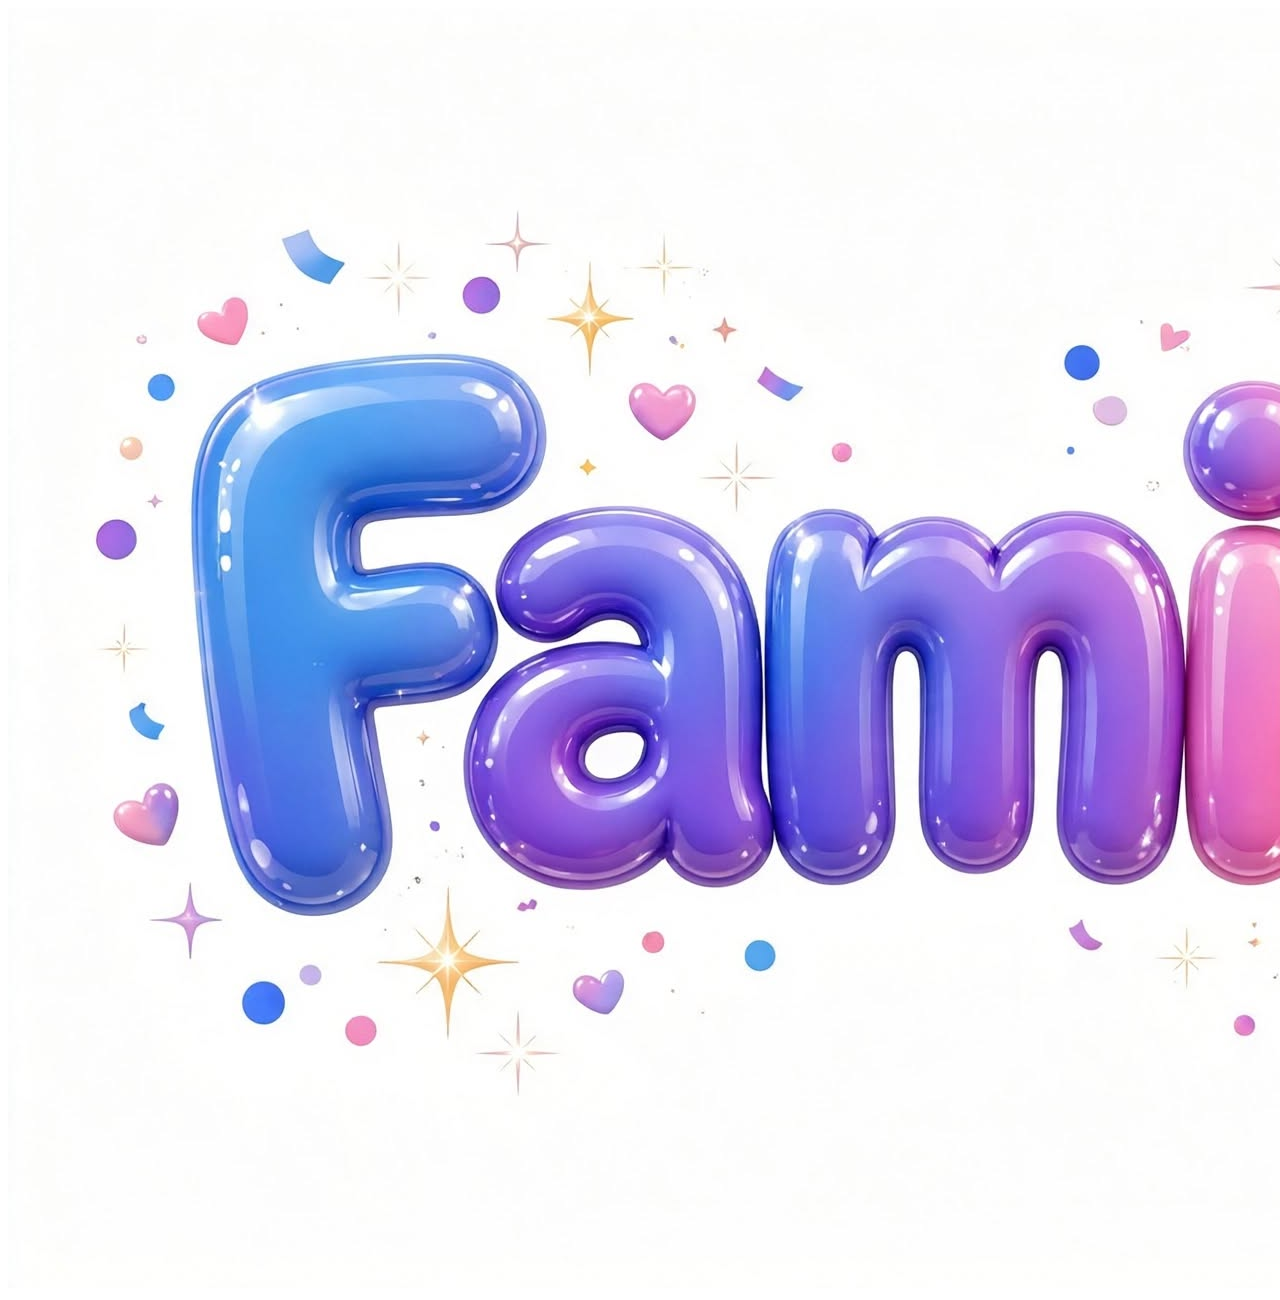
==== family.html @ c5fc2602 "gdrfgdf" ====
<!DOCTYPE html>
<html lang="en">
<head>
    <meta charset="UTF-8">
    <meta name="viewport" content="width=device-width, initial-scale=1.0">
    <title>Family</title>
</head>
<body>
    <img src="family_bubble_celebration.jpg" alt="">
    
</body> 
</html>
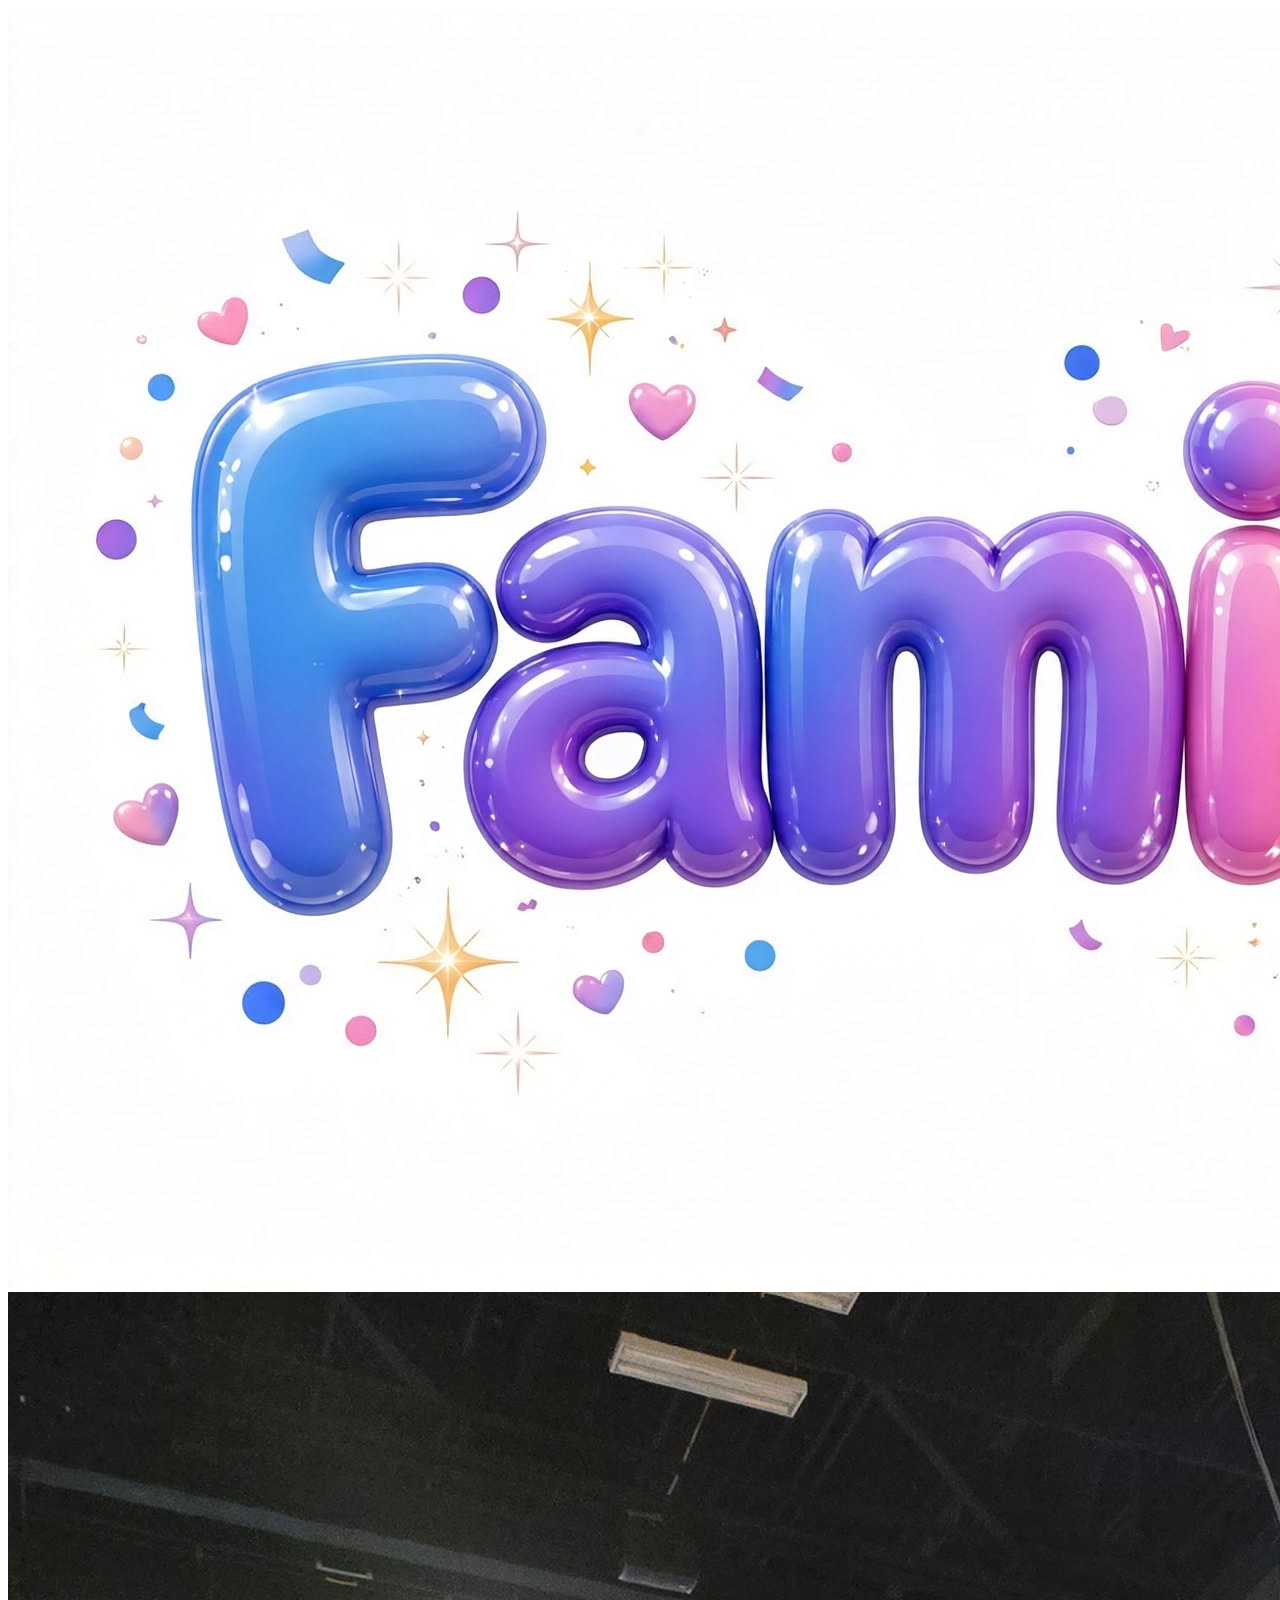
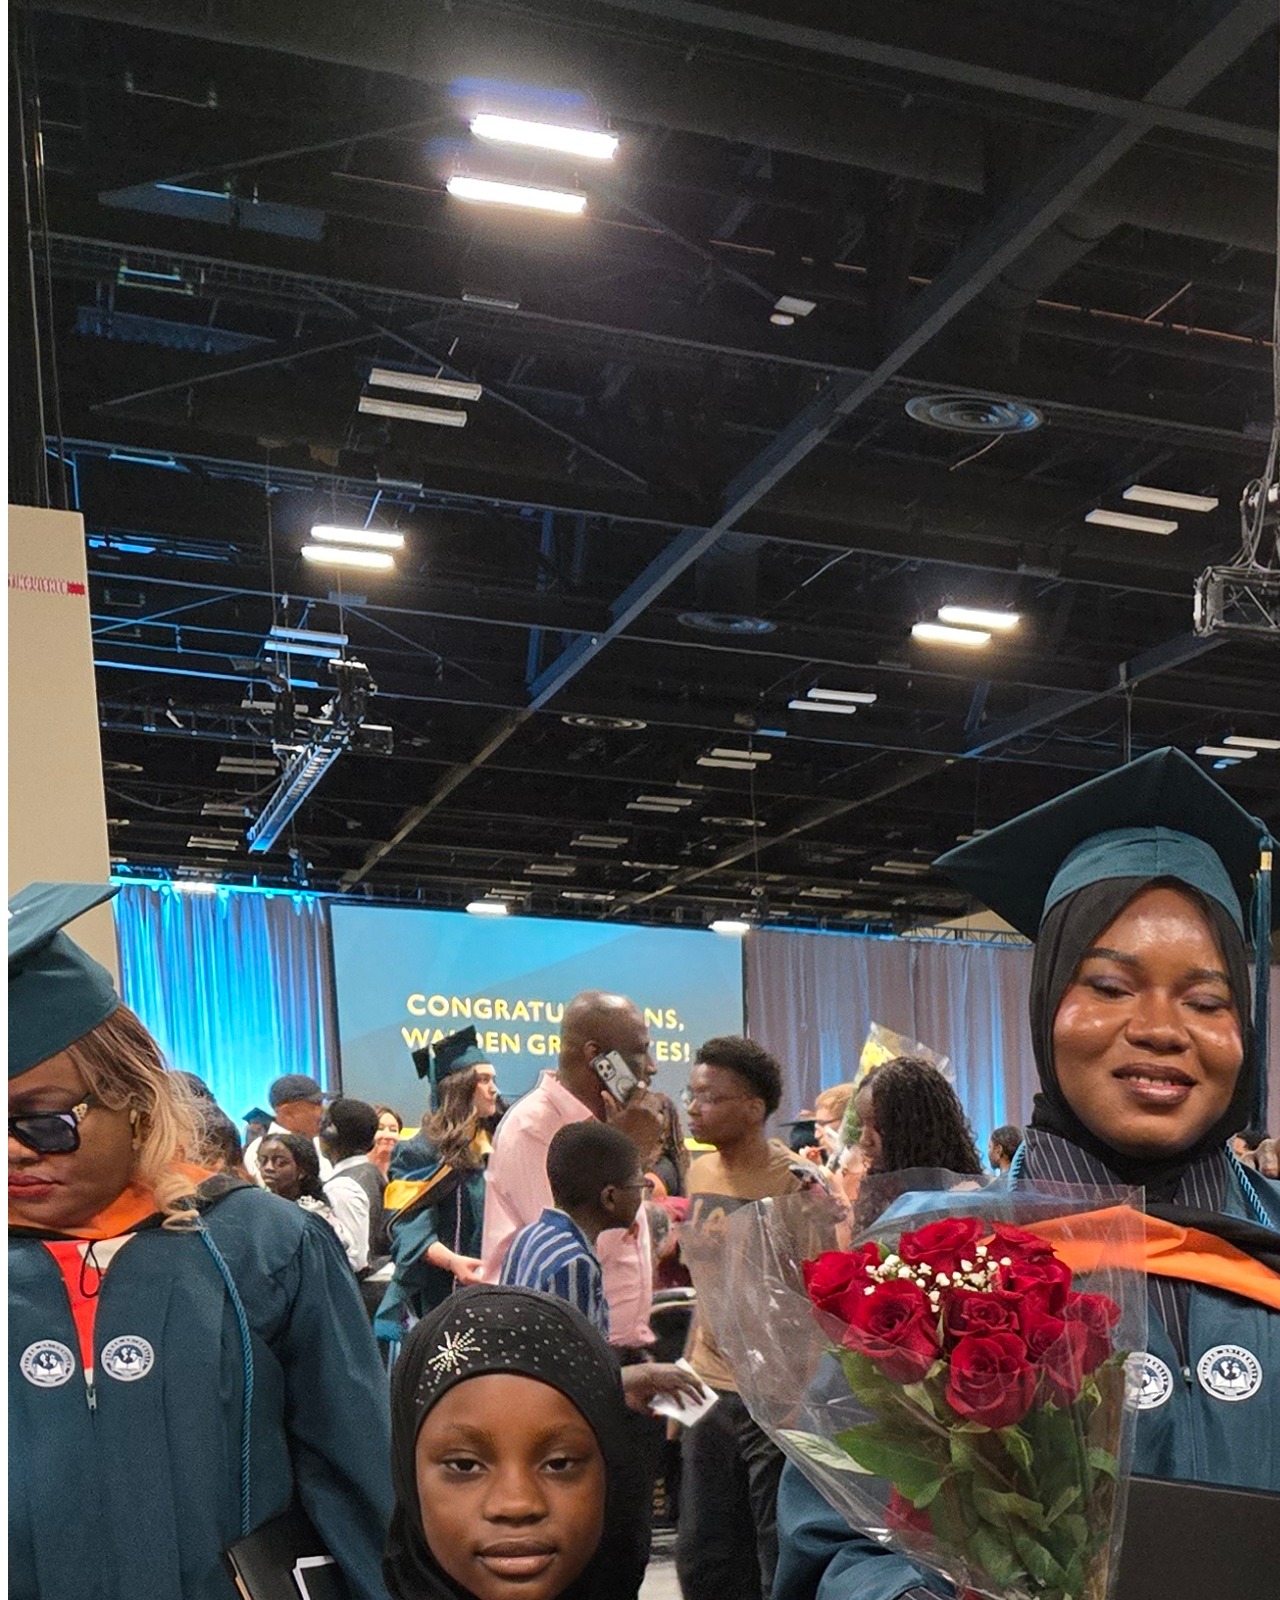
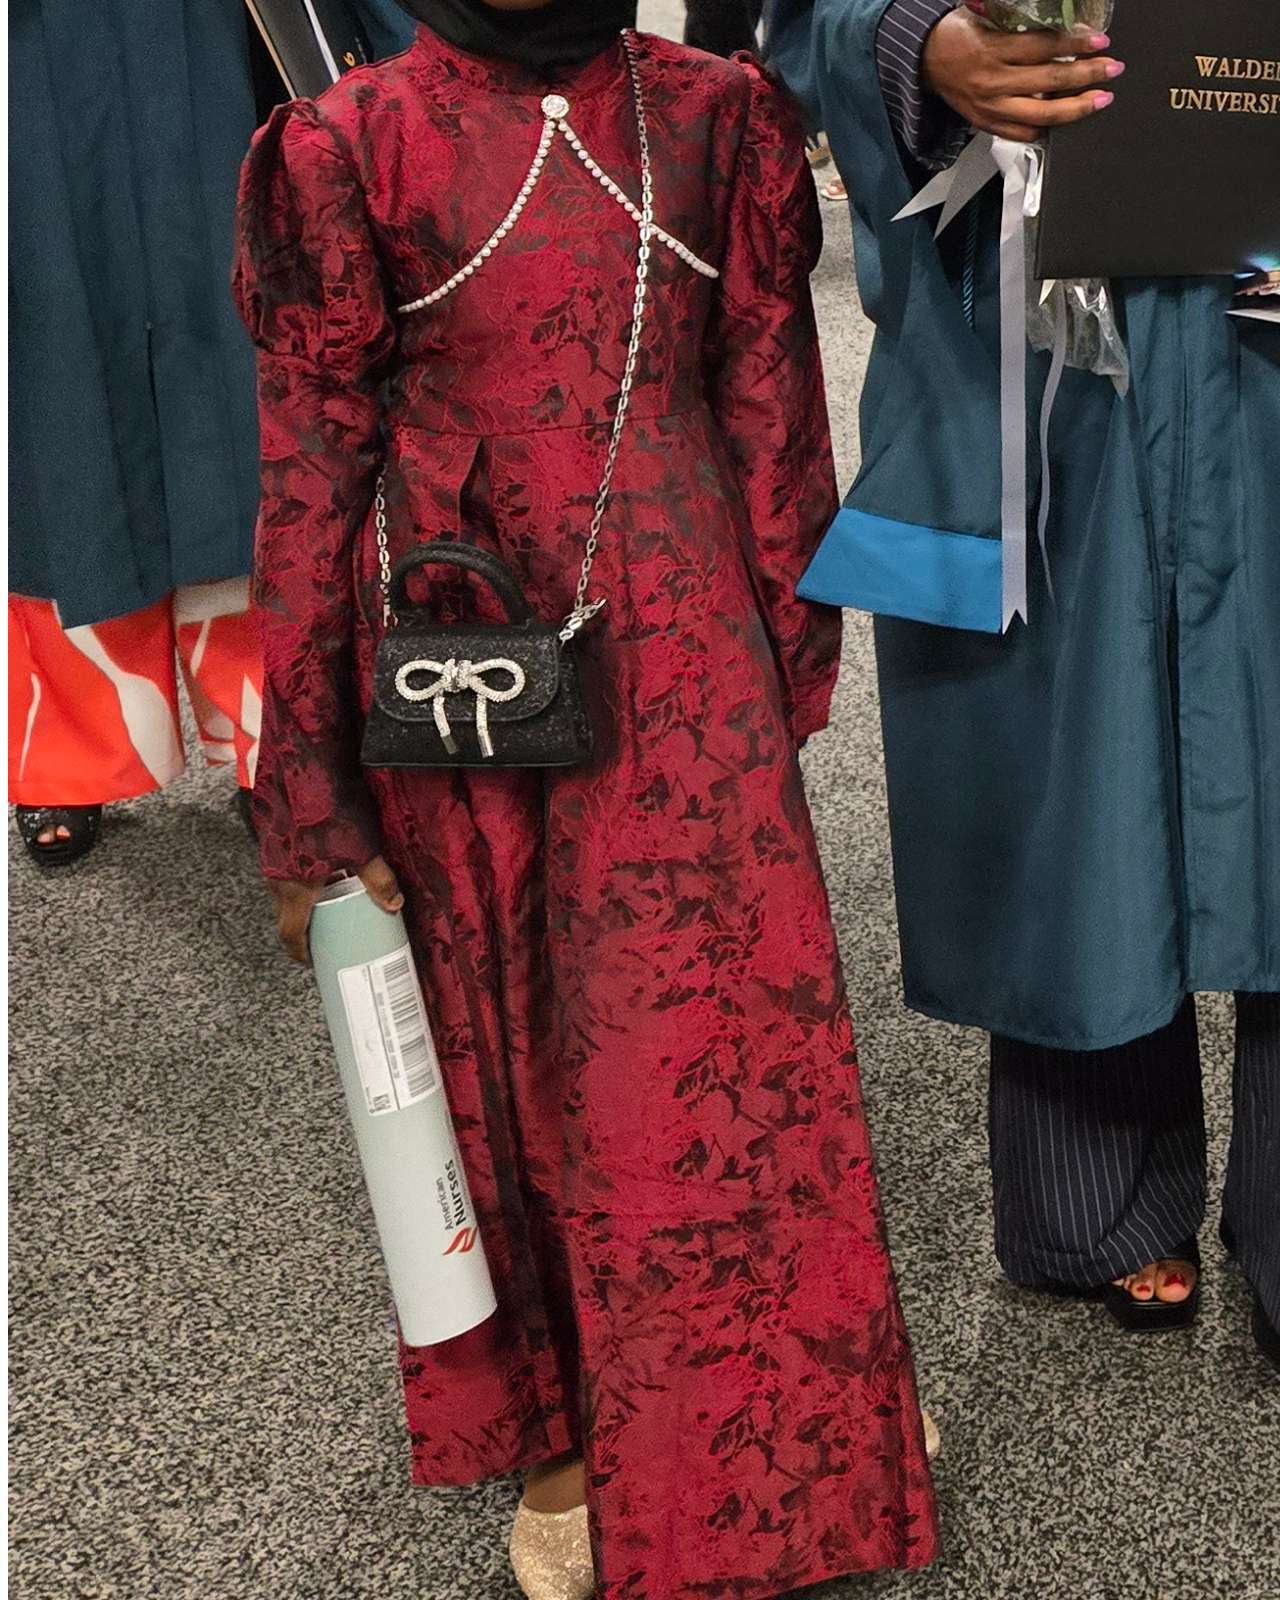
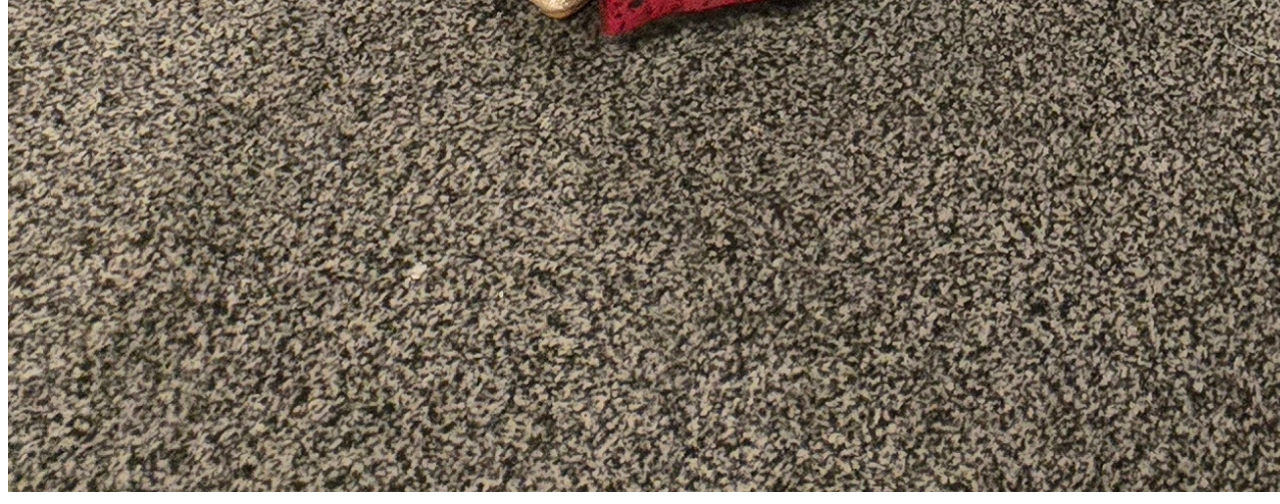
==== commit c7dd074a: "uj" ====
--- a/family.html
+++ b/family.html
@@ -7,6 +7,7 @@
 </head>
 <body>
     <img src="family_bubble_celebration.jpg" alt="">
+    <img src="family.jpg" alt="">
     
 </body> 
 </html>
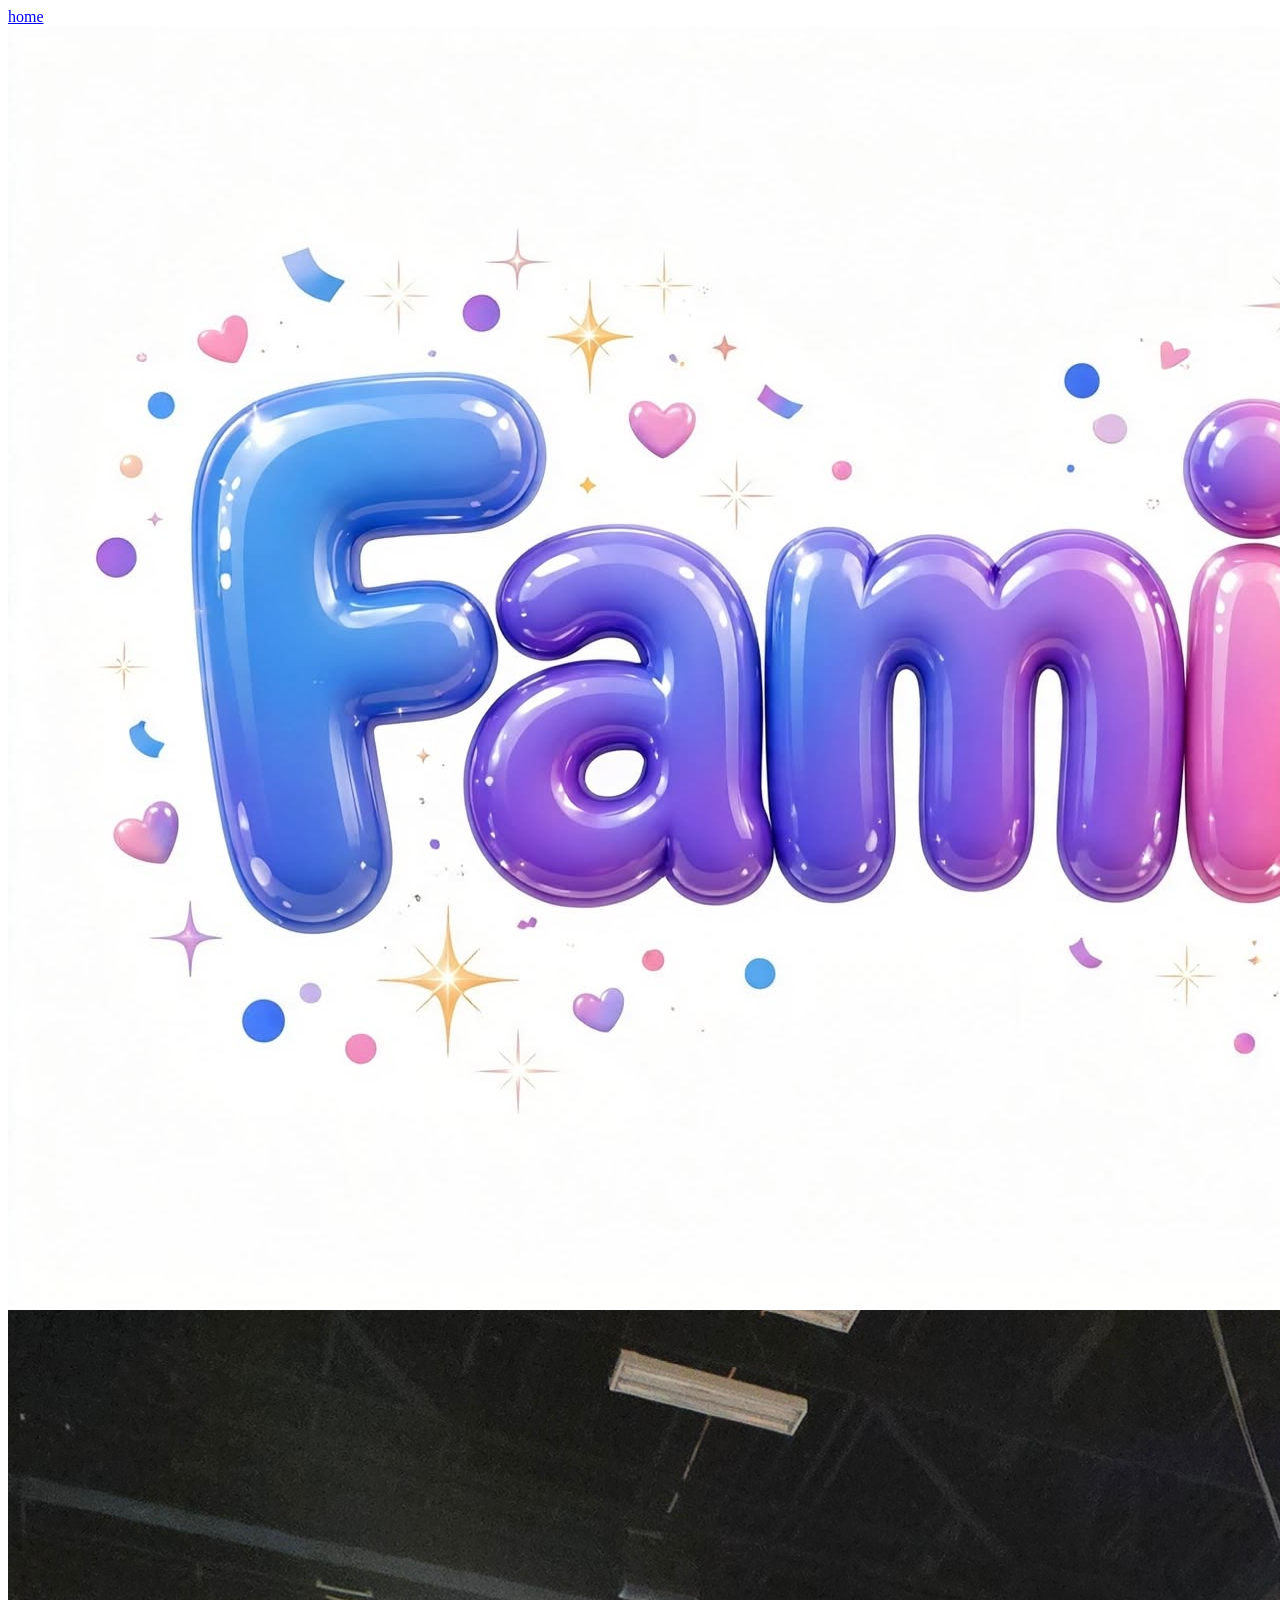
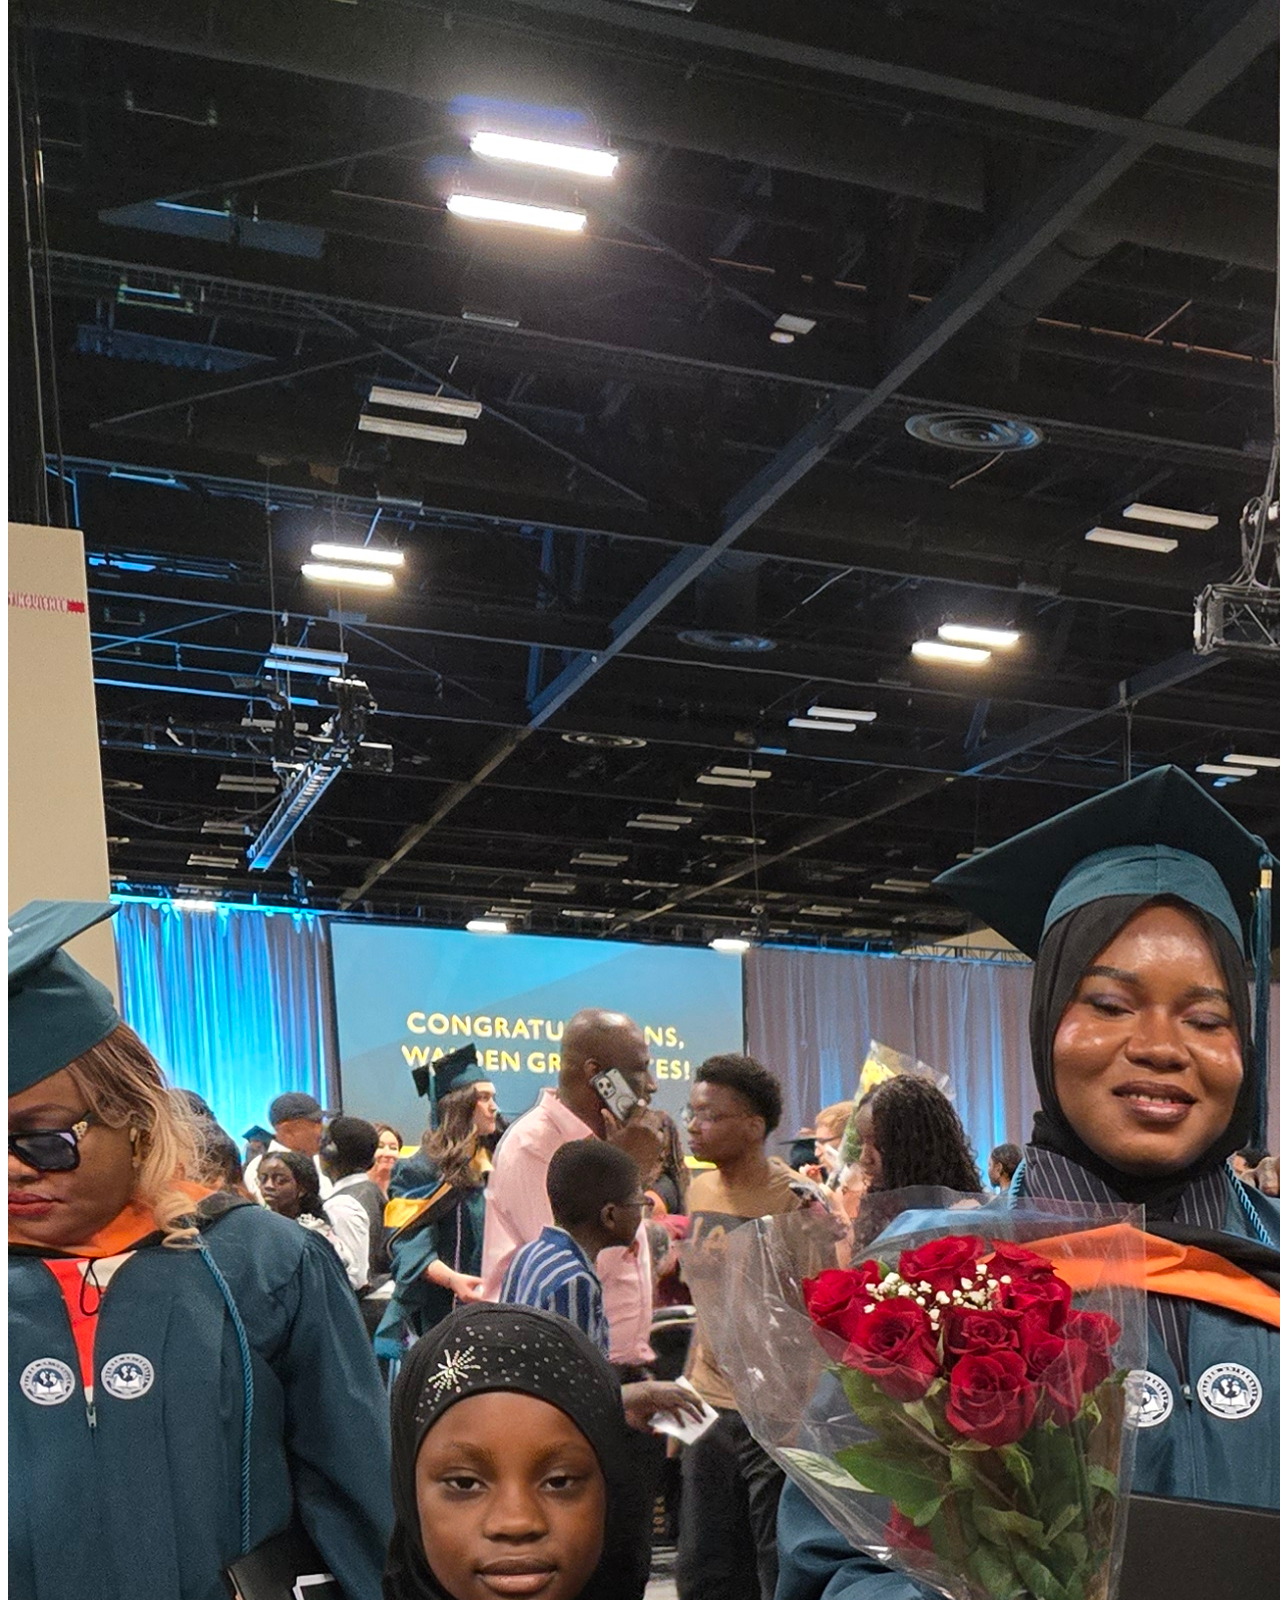
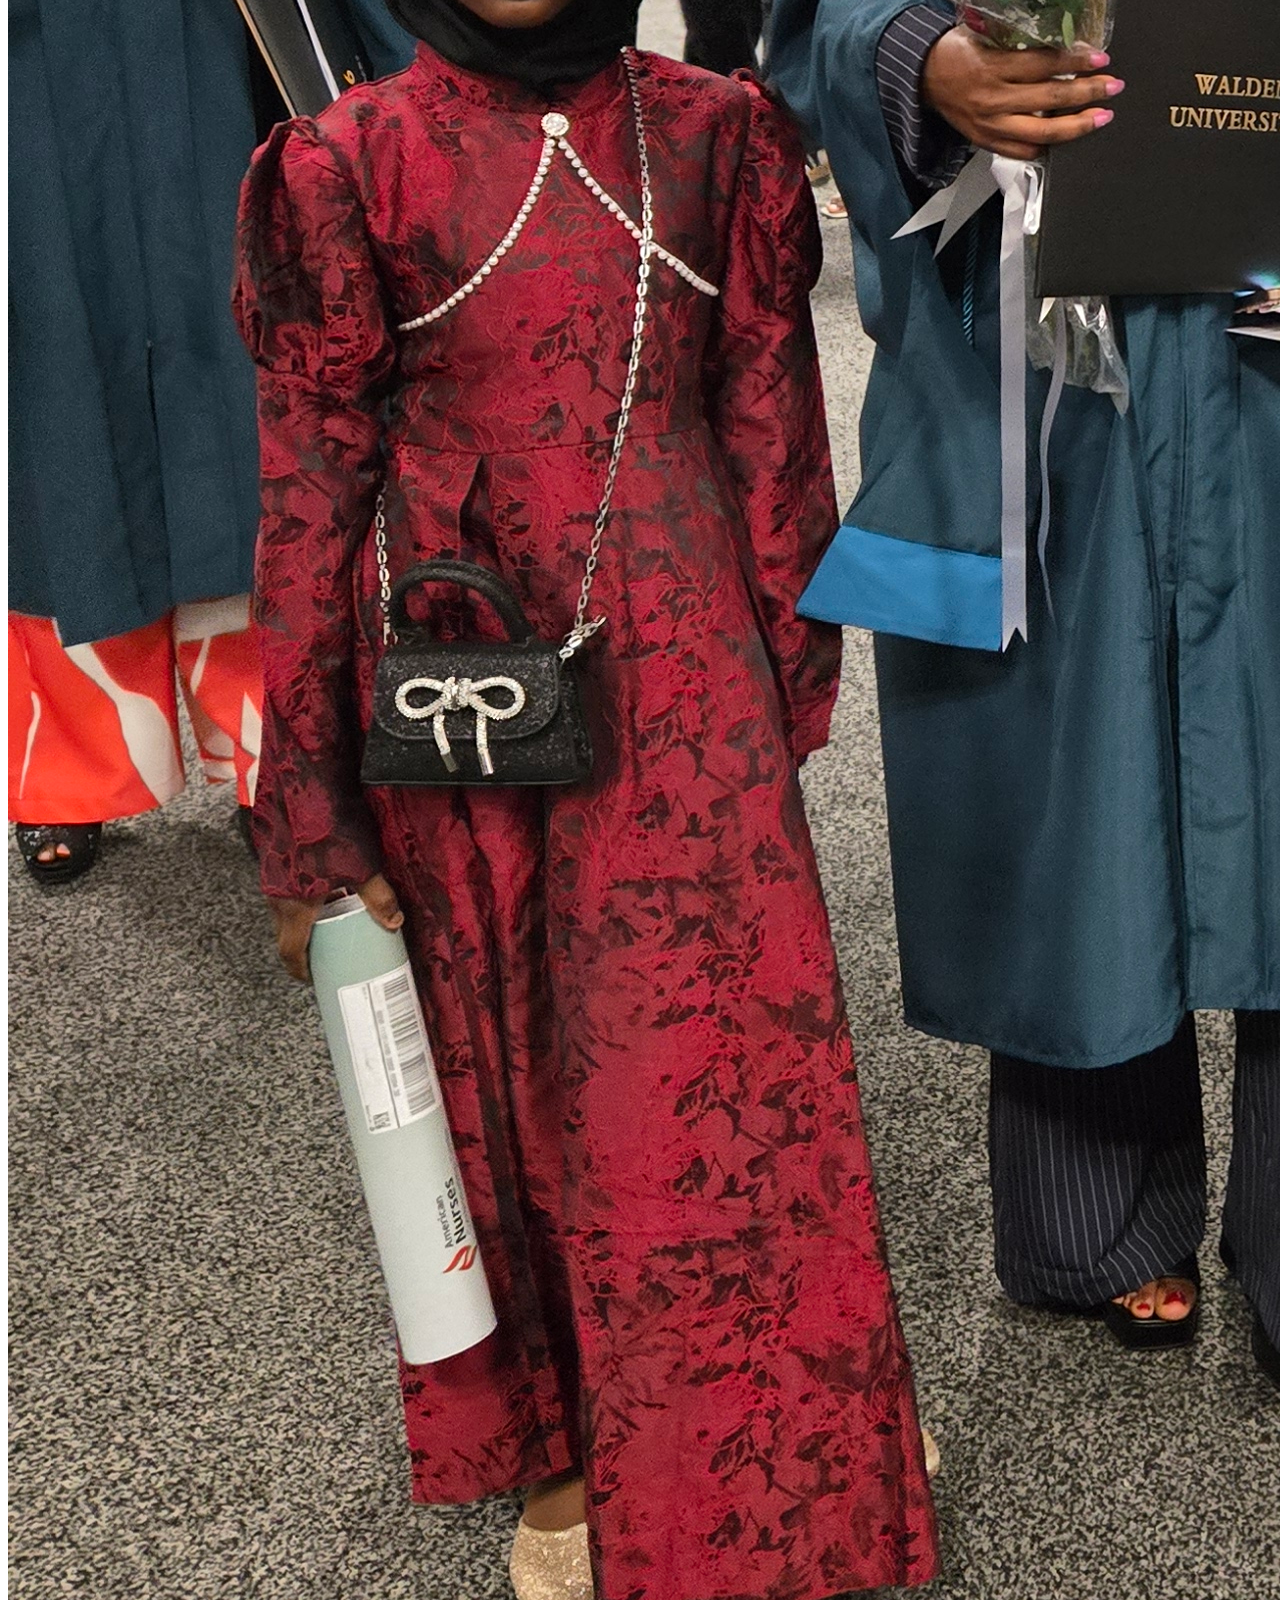
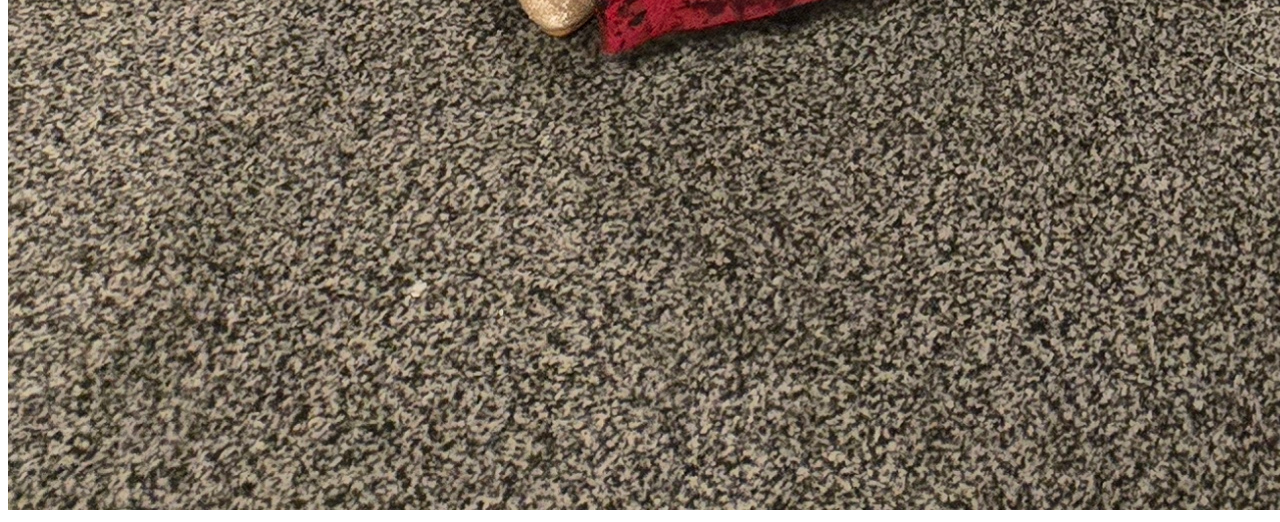
==== commit ddecfe40: ",mn," ====
--- a/family.html
+++ b/family.html
@@ -6,6 +6,9 @@
     <title>Family</title>
 </head>
 <body>
+     <header>
+       <a href="Index.html">home</a>
+    </header>
     <img src="family_bubble_celebration.jpg" alt="">
     <img src="family.jpg" alt="">
     
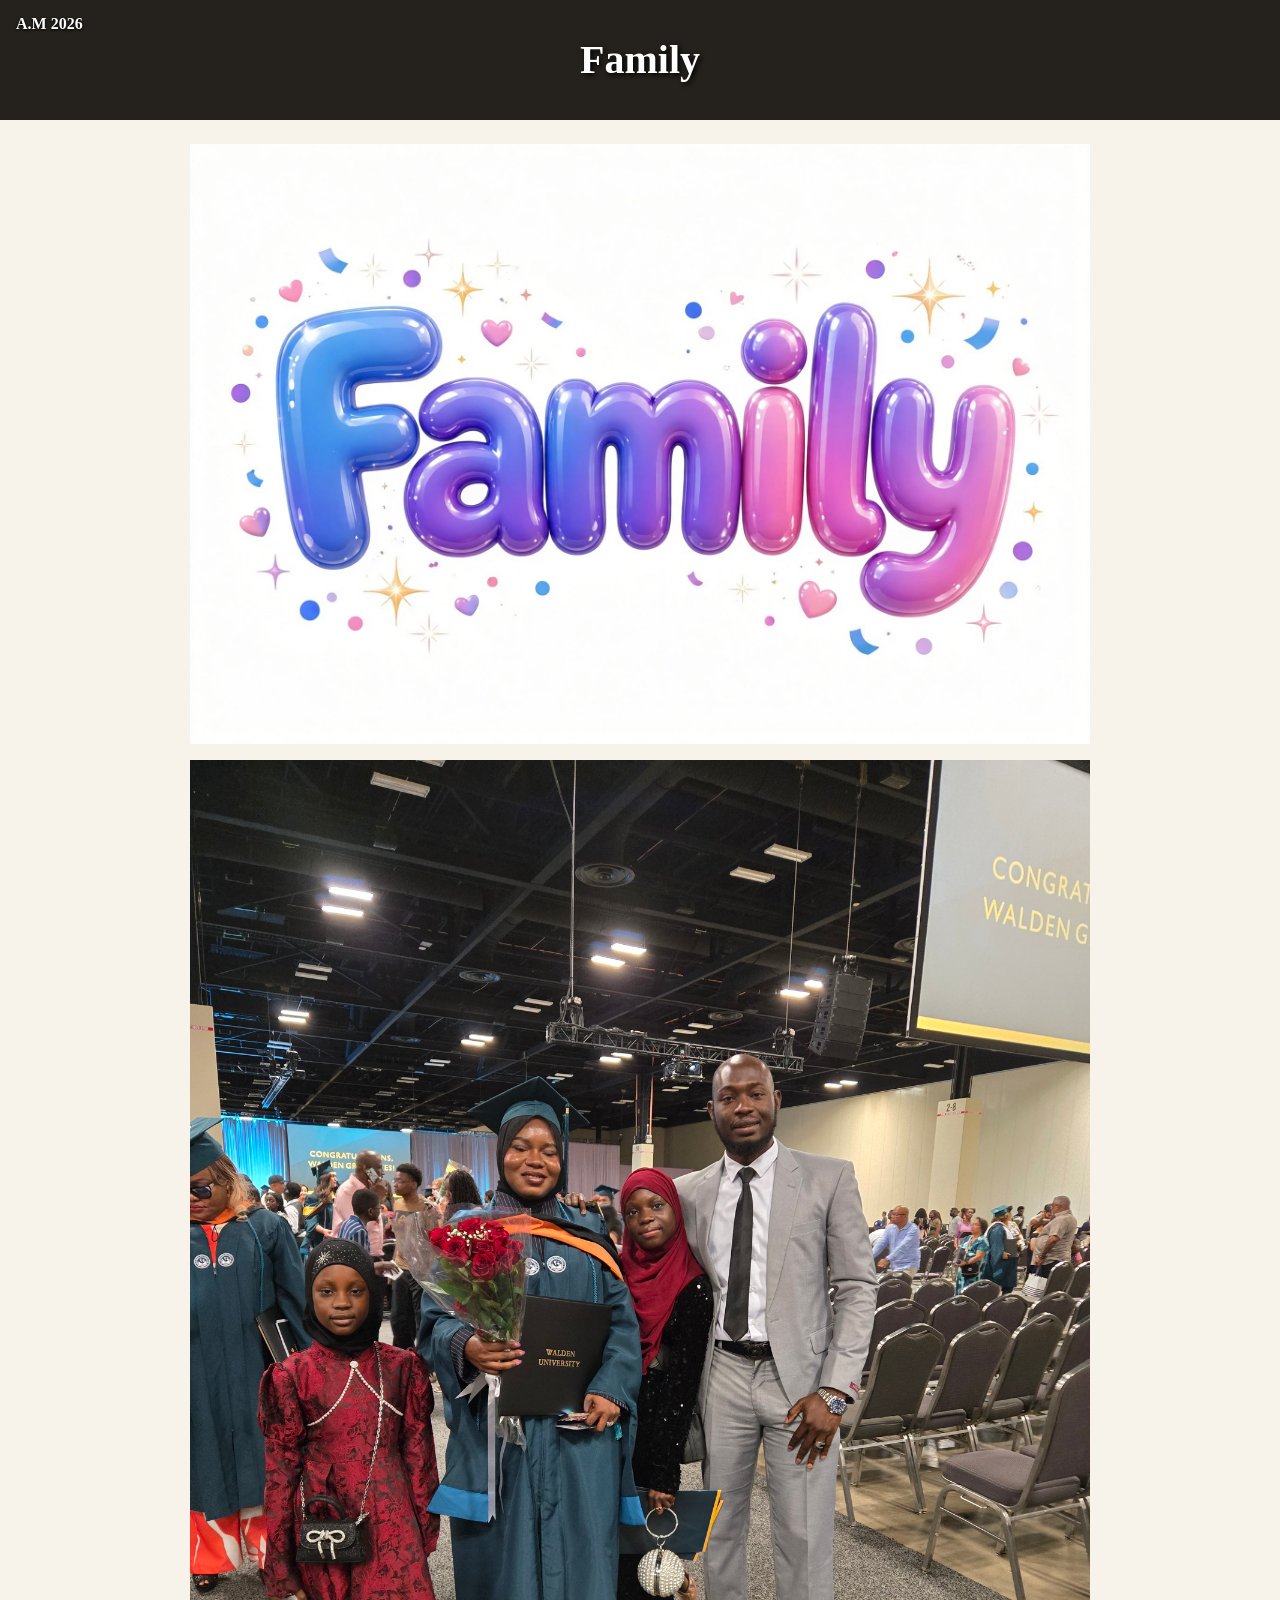
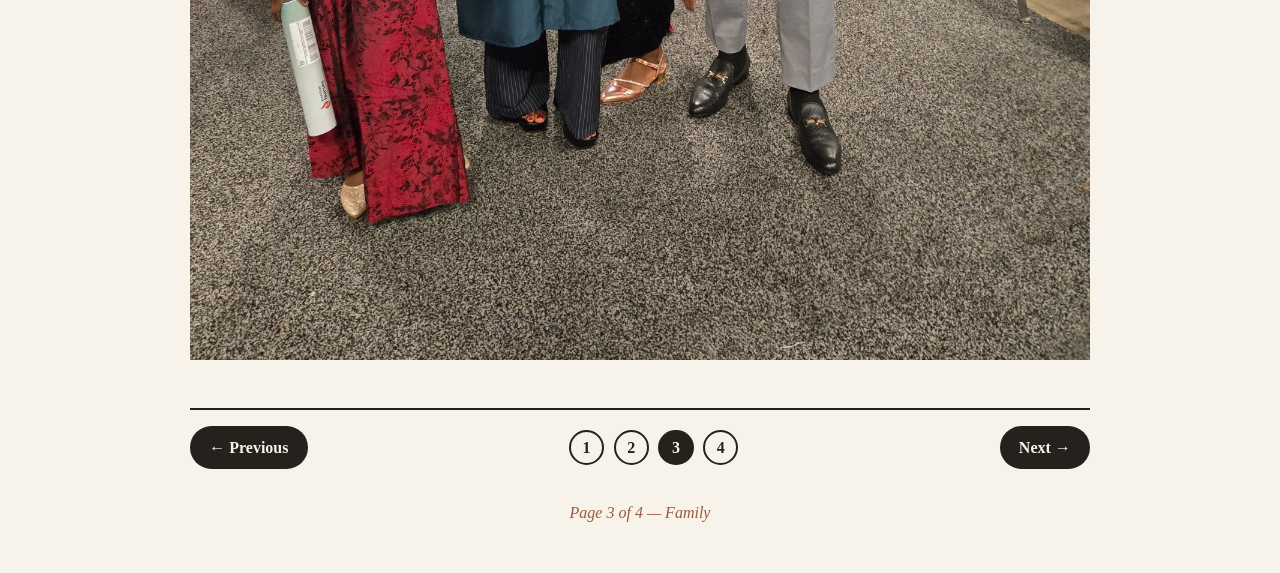
==== commit 6349b62e: "asfdcas" ====
--- a/family.html
+++ b/family.html
@@ -3,14 +3,27 @@
 <head>
     <meta charset="UTF-8">
     <meta name="viewport" content="width=device-width, initial-scale=1.0">
-    <title>Family</title>
+    <title>Family - A.M 2026</title>
+    <link rel="stylesheet" href="style.css?v=20260904">
 </head>
 <body>
-     <header>
-       <a href="Index.html">home</a>
+     <header class="site-header" style="height:120px">
+       <a class="site-logo" href="index.html">A.M 2026</a>
+       <h1 class="header-title" style="font-size:2.5rem">Family</h1>
     </header>
-    <img src="family_bubble_celebration.jpg" alt="">
-    <img src="family.jpg" alt="">
-    
+    <img src="family_bubble_celebration.jpg" alt="" style="display:block; width:min(100%, 900px); margin:1rem auto">
+    <img src="family.jpg" alt="" style="display:block; width:min(100%, 900px); margin:1rem auto">
+
+    <nav class="page-nav">
+        <a class="page-btn" href="hobbies.html">← Previous</a>
+        <div class="page-dots">
+            <a href="index.html">1</a>
+            <a href="hobbies.html">2</a>
+            <a href="family.html" class="active">3</a>
+            <a href="tribute.html">4</a>
+        </div>
+        <a class="page-btn next" href="tribute.html">Next →</a>
+    </nav>
+    <p style="text-align:center" class="page-label">Page 3 of 4 — Family</p>
 </body> 
-</html>+</html>
--- a/style.css
+++ b/style.css
@@ -0,0 +1,215 @@
+* {
+	box-sizing: border-box;
+}
+
+body {
+	margin: 0;
+	padding: 2rem 1rem;
+	color: #25211c;
+	background: #f7f3ea;
+	font-family: Georgia, serif;
+	line-height: 1.5;
+}
+
+.site-header {
+	position: relative;
+	width: calc(100% + 2rem);
+	margin: -2rem 0 1.5rem -1rem;
+	background: #25211c;
+}
+
+.site-header > img {
+	display: block;
+	width: 100%;
+	height: 260px;
+	object-fit: cover;
+}
+
+.site-logo {
+	position: absolute;
+	top: 0.75rem;
+	left: 1rem;
+	color: #fff;
+	text-shadow: 0 1px 3px #000;
+	font-size: 1rem;
+	font-weight: bold;
+	text-decoration: none;
+}
+
+.header-title {
+	position: absolute;
+	top: 50%;
+	left: 50%;
+	width: auto;
+	margin: 0;
+	transform: translate(-50%, -50%);
+	color: #fff;
+	font-size: clamp(2rem, 6vw, 4.5rem);
+	line-height: 1.05;
+	text-align: center;
+	text-shadow: 2px 2px 5px #000;
+}
+
+.slideshow {
+	display: flex;
+	align-items: center;
+	gap: 1rem;
+	width: min(100%, 900px);
+	min-height: 360px;
+	margin: 0 auto;
+}
+
+.slides {
+	display: flex;
+	align-items: center;
+	justify-content: center;
+	width: 100%;
+	height: 360px;
+	overflow: hidden;
+}
+
+.slide {
+	display: none;
+	width: 70%;
+	max-width: 70%;
+	max-height: 100%;
+	object-fit: contain;
+}
+
+.slide.active {
+	display: block;
+}
+
+.slide-arrow {
+	flex: 0 0 3rem;
+	width: 3rem;
+	height: 3rem;
+	border: 0;
+	border-radius: 50%;
+	color: #fff;
+	background: #25211c;
+	font-size: 1.5rem;
+	cursor: pointer;
+}
+
+.slide-arrow:hover,
+.slide-arrow:focus-visible {
+	background: #9a5b39;
+}
+
+.slide-dots {
+	display: flex;
+	justify-content: center;
+	gap: 0.5rem;
+	margin: 0.75rem auto 2rem;
+}
+
+.slide-dot {
+	width: 0.7rem;
+	height: 0.7rem;
+	padding: 0;
+	border: 0;
+	border-radius: 50%;
+	background: #c8b9a7;
+	cursor: pointer;
+}
+
+.slide-dot.active,
+.slide-dot:hover,
+.slide-dot:focus-visible {
+	background: #9a5b39;
+}
+
+h1,
+h2,
+h3 {
+	width: min(100%, 900px);
+	margin-right: auto;
+	margin-left: auto;
+}
+
+h3 {
+	font-size: 1rem;
+	font-weight: normal;
+}
+
+@media (max-width: 600px) {
+	.site-header > img {
+		height: 180px;
+	}
+
+	.slideshow {
+		gap: 0.5rem;
+		min-height: 240px;
+	}
+
+	.slides {
+		height: 240px;
+	}
+
+	.slide-arrow {
+		flex-basis: 2.5rem;
+		width: 2.5rem;
+		height: 2.5rem;
+	}
+}
+
+.page-nav {
+  width: min(100%, 900px);
+  margin: 3rem auto 1rem;
+  display: flex;
+  justify-content: space-between;
+  align-items: center;
+  gap: 1rem;
+  padding: 1rem 0;
+  border-top: 2px solid #25211c;
+  font-family: Georgia, serif;
+}
+
+.page-nav .page-btn {
+  background: #25211c;
+  color: #f7f3ea;
+  padding: 0.6rem 1.2rem;
+  border-radius: 999px;
+  text-decoration: none;
+  font-weight: bold;
+  transition: 0.2s;
+}
+
+.page-nav .page-btn:hover {
+  background: #9a5b39;
+  transform: translateY(-2px);
+}
+
+.page-nav .page-btn.disabled {
+  opacity: 0.3;
+  pointer-events: none;
+}
+
+.page-dots {
+  display: flex;
+  gap: 0.6rem;
+  align-items: center;
+}
+
+.page-dots a {
+  width: 2.2rem;
+  height: 2.2rem;
+  display: grid;
+  place-items: center;
+  border-radius: 50%;
+  border: 2px solid #25211c;
+  text-decoration: none;
+  color: #25211c;
+  font-weight: bold;
+}
+
+.page-dots a.active {
+  background: #25211c;
+  color: #f7f3ea;
+}
+
+.page-label {
+  font-style: italic;
+  color: #9a5b39;
+}
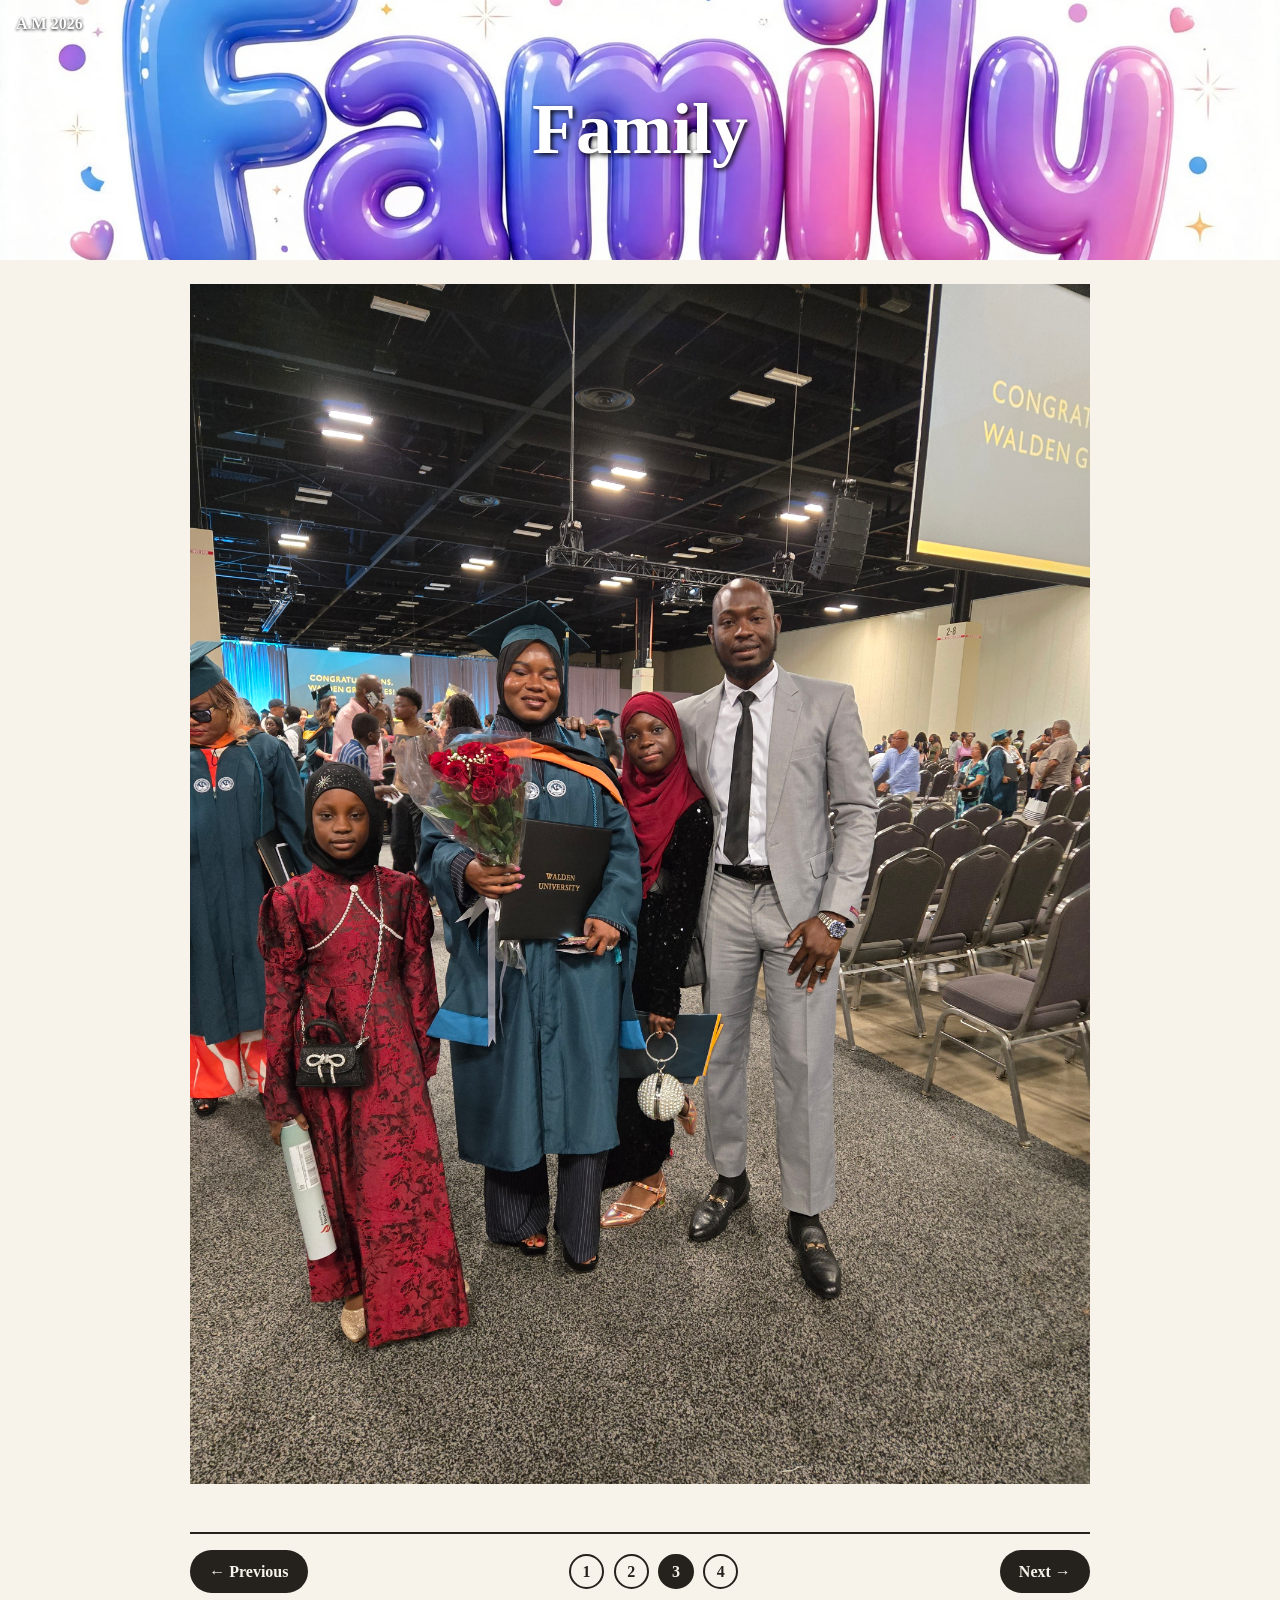
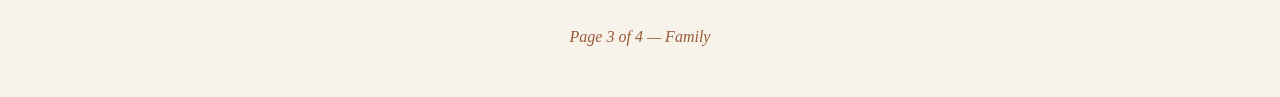
==== commit 6ffdc14b: "hj" ====
--- a/family.html
+++ b/family.html
@@ -7,11 +7,11 @@
     <link rel="stylesheet" href="style.css?v=20260904">
 </head>
 <body>
-     <header class="site-header" style="height:120px">
+         <header class="site-header">
+             <img src="family_bubble_celebration.jpg" alt="Family celebrating graduation">
        <a class="site-logo" href="index.html">A.M 2026</a>
-       <h1 class="header-title" style="font-size:2.5rem">Family</h1>
+             <h1 class="header-title">Family</h1>
     </header>
-    <img src="family_bubble_celebration.jpg" alt="" style="display:block; width:min(100%, 900px); margin:1rem auto">
     <img src="family.jpg" alt="" style="display:block; width:min(100%, 900px); margin:1rem auto">
 
     <nav class="page-nav">
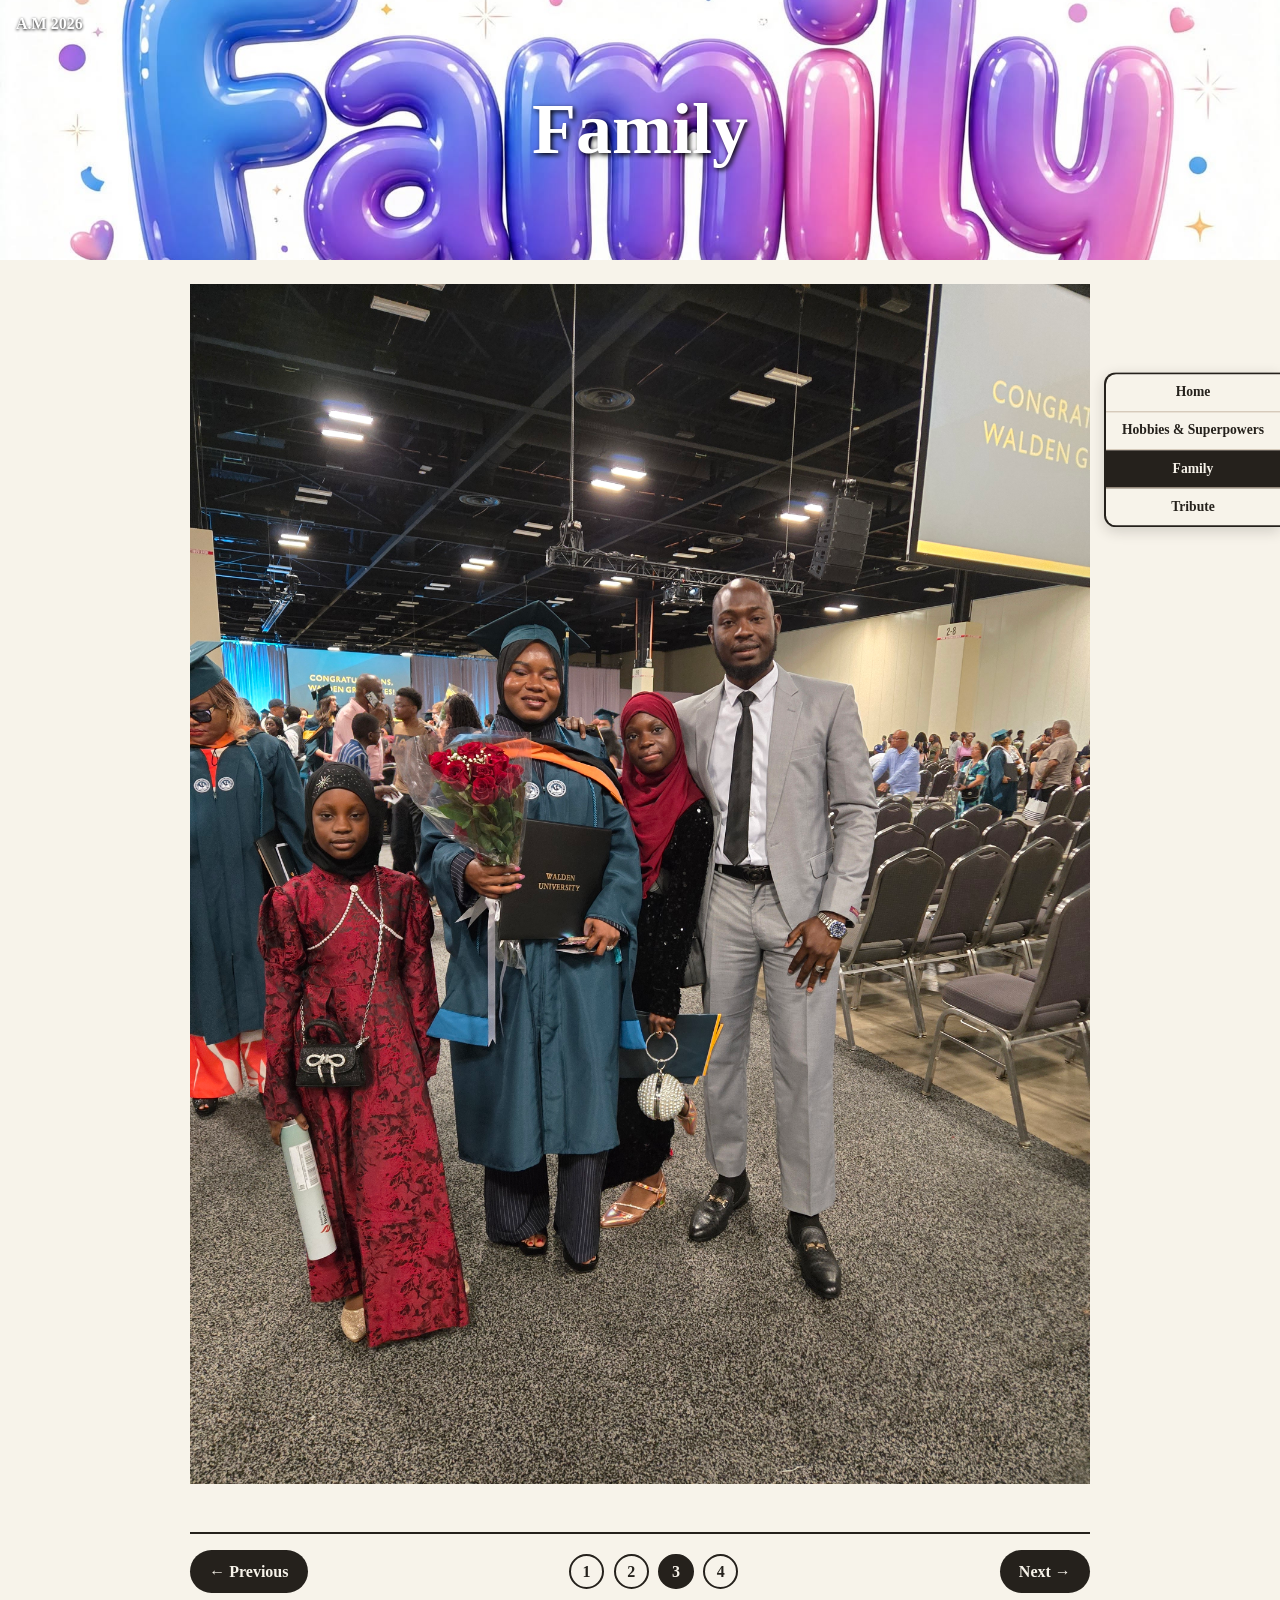
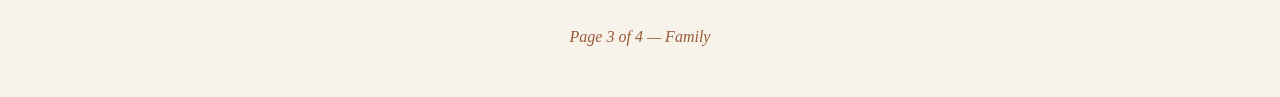
==== commit 3fa34046: "bio" ====
--- a/family.html
+++ b/family.html
@@ -7,6 +7,13 @@
     <link rel="stylesheet" href="style.css?v=20260904">
 </head>
 <body>
+    <nav class="edge-nav" aria-label="All pages">
+        <a href="index.html">Home</a>
+        <a href="hobbies.html">Hobbies &amp; Superpowers</a>
+        <a class="active" href="family.html" aria-current="page">Family</a>
+        <a href="tribute.html">Tribute</a>
+    </nav>
+
          <header class="site-header">
              <img src="family_bubble_celebration.jpg" alt="Family celebrating graduation">
        <a class="site-logo" href="index.html">A.M 2026</a>
@@ -26,4 +33,4 @@
     </nav>
     <p style="text-align:center" class="page-label">Page 3 of 4 — Family</p>
 </body> 
-</html>
+</html>
--- a/style.css
+++ b/style.css
@@ -9,6 +9,46 @@
 	background: #f7f3ea;
 	font-family: Georgia, serif;
 	line-height: 1.5;
+}
+
+.edge-nav {
+	position: fixed;
+	top: 50%;
+	right: 0;
+	z-index: 10;
+	display: flex;
+	flex-direction: column;
+	width: 11rem;
+	transform: translateY(-50%);
+	border: 2px solid #25211c;
+	border-right: 0;
+	border-radius: 12px 0 0 12px;
+	overflow: hidden;
+	background: #f7f3ea;
+	box-shadow: 0 4px 14px rgba(37, 33, 28, 0.18);
+}
+
+.edge-nav a {
+	padding: 0.65rem 0.75rem;
+	border-bottom: 1px solid #c8b9a7;
+	color: #25211c;
+	font-size: 0.85rem;
+	font-weight: bold;
+	line-height: 1.2;
+	text-align: center;
+	text-decoration: none;
+	transition: background 0.2s, color 0.2s;
+}
+
+.edge-nav a:last-child {
+	border-bottom: 0;
+}
+
+.edge-nav a:hover,
+.edge-nav a:focus-visible,
+.edge-nav a.active {
+	background: #25211c;
+	color: #f7f3ea;
 }
 
 .site-header {
@@ -133,7 +173,88 @@
 	font-weight: normal;
 }
 
+.feature-card {
+	width: min(100%, 900px);
+	margin: 0 auto 2rem;
+	display: grid;
+	grid-template-columns: 1.2fr 1fr;
+	gap: 1.5rem;
+	align-items: center;
+	padding: 1rem;
+	background: #fffaf3;
+	border: 2px solid #e3d3bc;
+	border-radius: 20px;
+	box-shadow: 0 5px 15px rgba(37, 33, 28, 0.06);
+}
+
+.feature-card img {
+	display: block;
+	width: 100%;
+	height: 260px;
+	object-fit: cover;
+	border-radius: 16px;
+}
+
+.feature-copy h2 {
+	margin-bottom: 0.5rem;
+}
+
+.photo-grid {
+	width: min(100%, 900px);
+	margin: 0 auto 2rem;
+	display: grid;
+	grid-template-columns: repeat(3, minmax(0, 1fr));
+	gap: 1rem;
+}
+
+.photo-card {
+	margin: 0;
+	padding: 0.75rem;
+	background: #fffaf3;
+	border: 2px solid #e3d3bc;
+	border-radius: 16px;
+	text-align: center;
+}
+
+.photo-card img {
+	display: block;
+	width: 100%;
+	height: 220px;
+	object-fit: cover;
+	border-radius: 12px;
+}
+
+.photo-card figcaption {
+	margin-top: 0.7rem;
+	font-weight: bold;
+	color: #25211c;
+}
+
 @media (max-width: 600px) {
+	.edge-nav {
+		top: auto;
+		right: 0.5rem;
+		bottom: 0.5rem;
+		left: 0.5rem;
+		flex-direction: row;
+		width: auto;
+		transform: none;
+		border: 2px solid #25211c;
+		border-radius: 12px;
+	}
+
+	.edge-nav a {
+		flex: 1;
+		padding: 0.55rem 0.35rem;
+		border-right: 1px solid #c8b9a7;
+		border-bottom: 0;
+		font-size: 0.7rem;
+	}
+
+	.edge-nav a:last-child {
+		border-right: 0;
+	}
+
 	.site-header > img {
 		height: 180px;
 	}
@@ -151,6 +272,14 @@
 		flex-basis: 2.5rem;
 		width: 2.5rem;
 		height: 2.5rem;
+	}
+
+	.feature-card {
+		grid-template-columns: 1fr;
+	}
+
+	.photo-grid {
+		grid-template-columns: 1fr;
 	}
 }
 
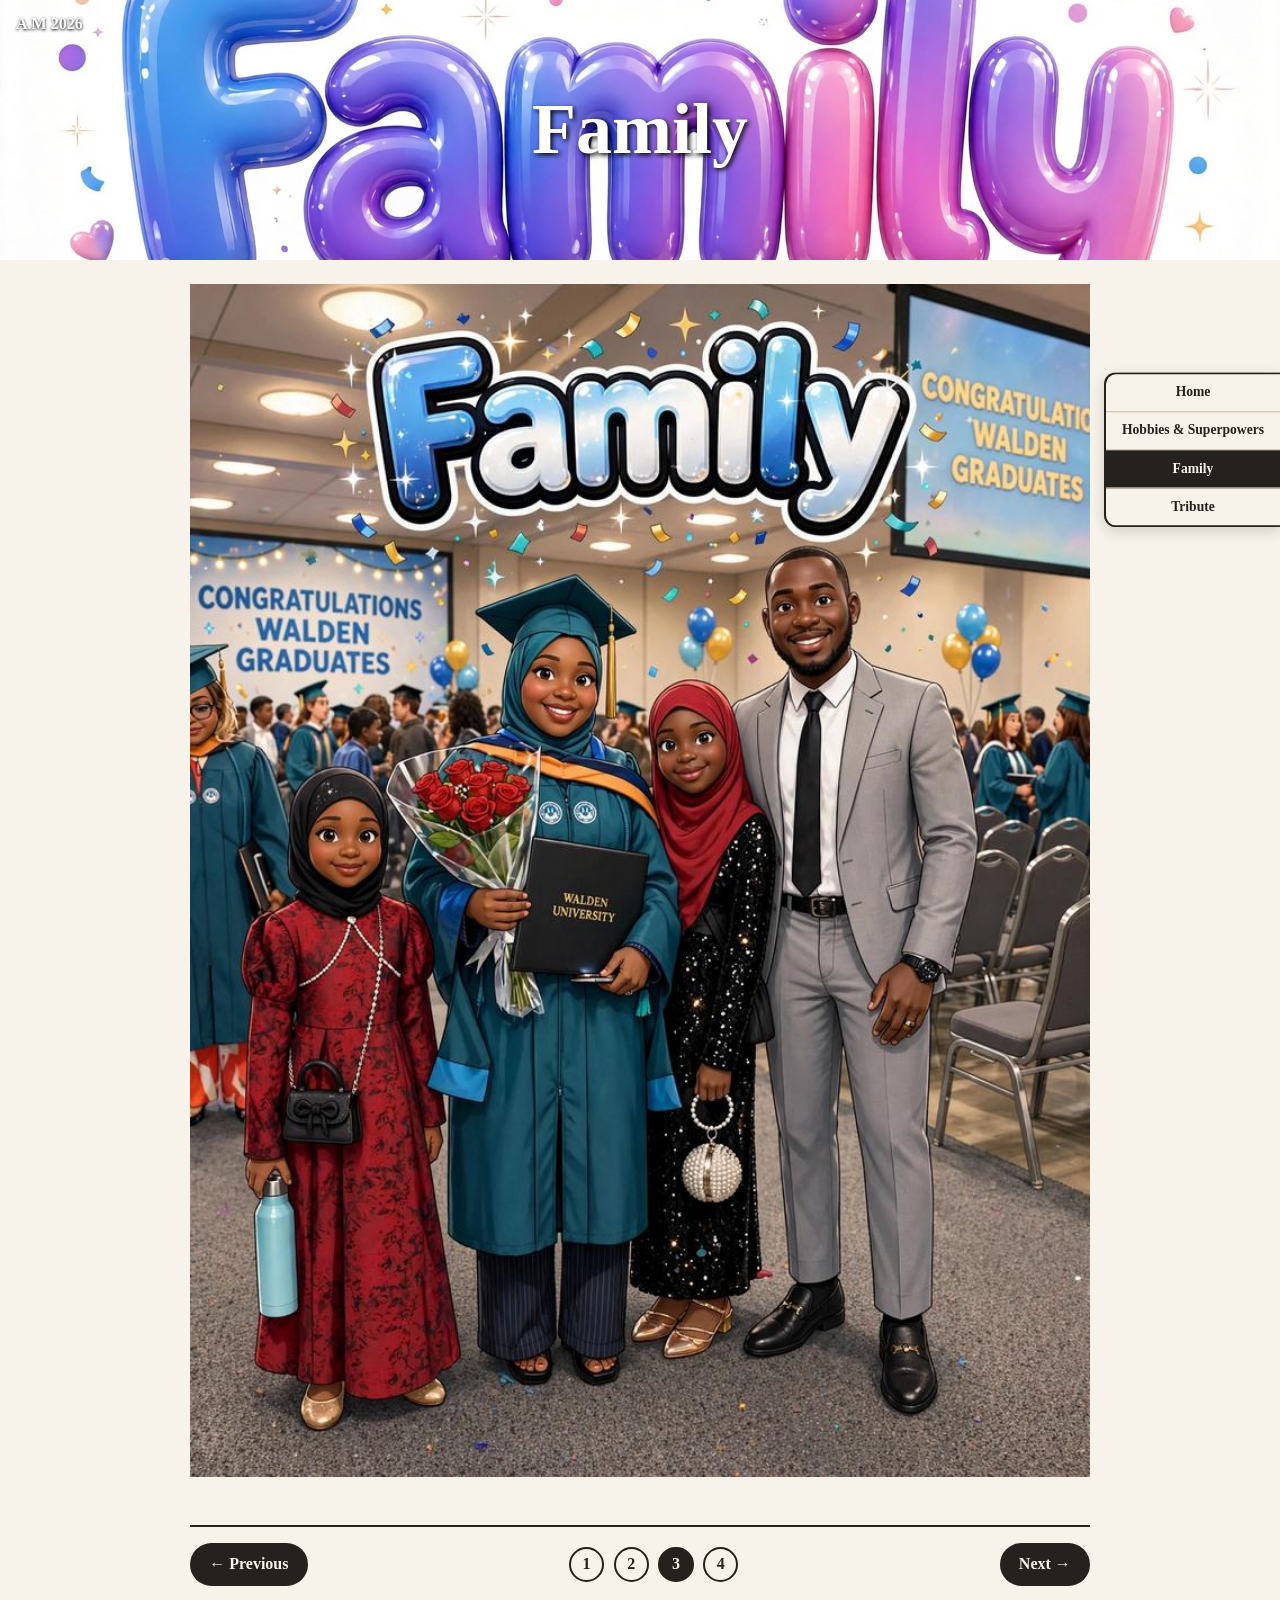
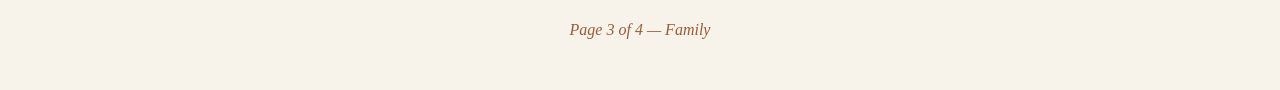
==== commit affee15b: "cxzc" ====
--- a/family.html
+++ b/family.html
@@ -19,7 +19,7 @@
        <a class="site-logo" href="index.html">A.M 2026</a>
              <h1 class="header-title">Family</h1>
     </header>
-    <img src="family.jpg" alt="" style="display:block; width:min(100%, 900px); margin:1rem auto">
+    <img src="family_graduation_cartoon_google_sites_small.jpg" alt="" style="display:block; width:min(100%, 900px); margin:1rem auto">
 
     <nav class="page-nav">
         <a class="page-btn" href="hobbies.html">← Previous</a>
